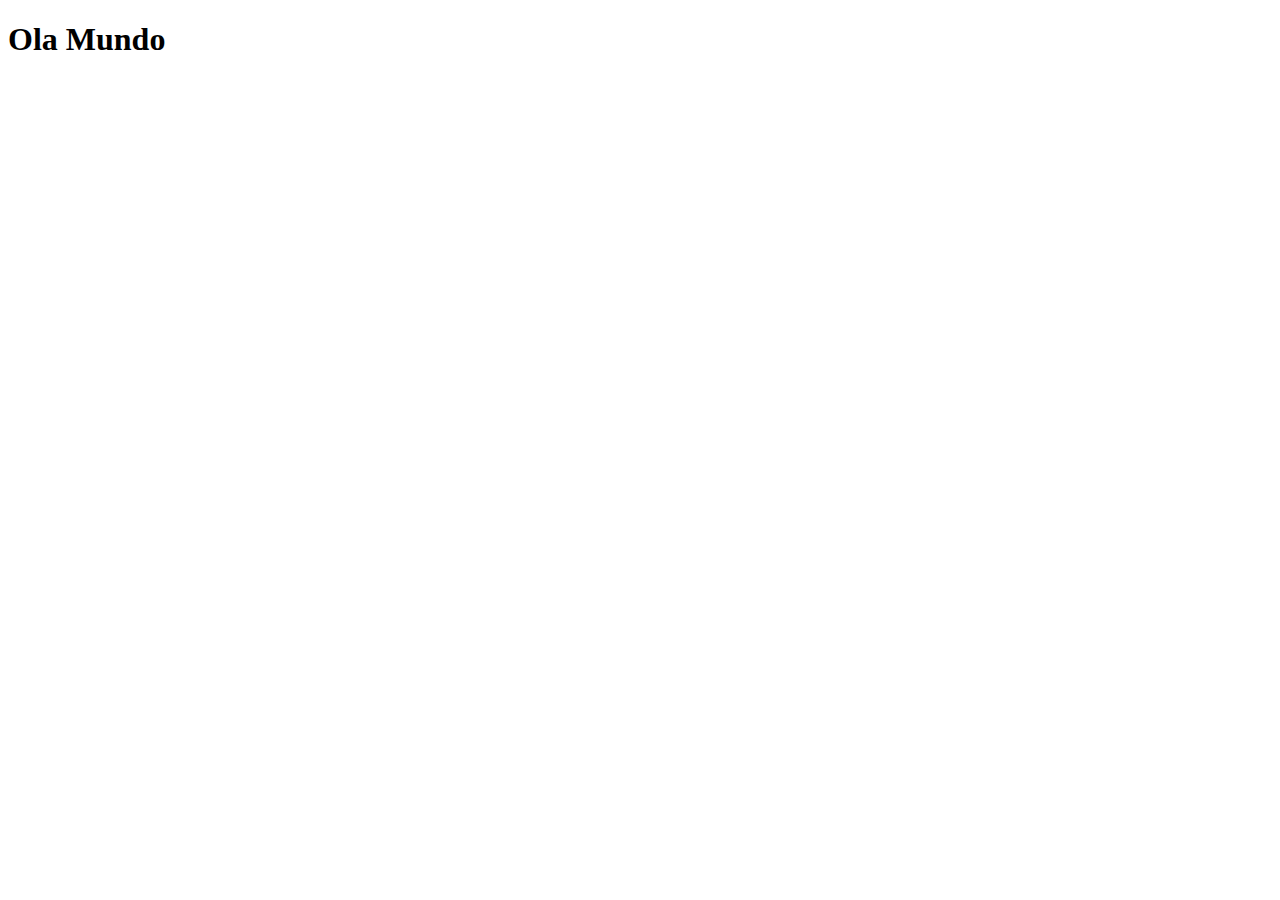
==== index.html @ 2c844b77 "Att" ====
<!DOCTYPE html>
<html lang="pt-br">
<head>
    <meta charset="UTF-8">
    <meta name="viewport" content="width=device-width, initial-scale=1.0">
    <link rel="shortcut icon" href="favicon.ico" type="image/x-icon">
    <title>Projeto Rede Sociais</title>
</head>
<body>
    <h1>Ola Mundo</h1>
</body>
</html>
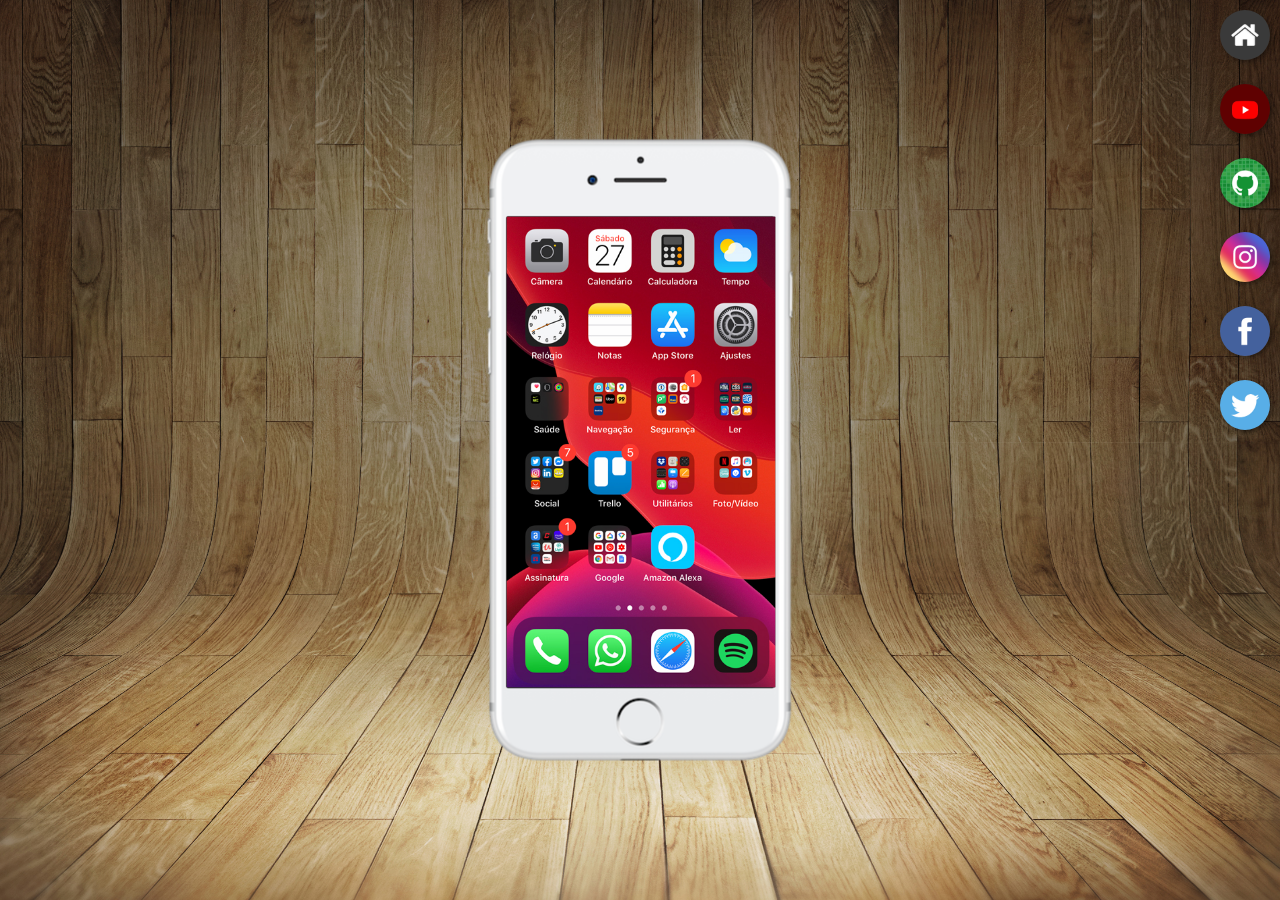
==== commit 7995b18e: "att" ====
--- a/index.html
+++ b/index.html
@@ -4,9 +4,22 @@
     <meta charset="UTF-8">
     <meta name="viewport" content="width=device-width, initial-scale=1.0">
     <link rel="shortcut icon" href="favicon.ico" type="image/x-icon">
+    <link rel="stylesheet" href="estilos/style.css">
     <title>Projeto Rede Sociais</title>
 </head>
 <body>
-    <h1>Ola Mundo</h1>
+    <main>
+        <section id="telefone">
+            <iframe src="home.html" frameborder="0" name="tela" id="tela"> navegador não compativel</iframe>
+        </section>
+        <section id="redes-socias">
+            <a href="#" target="tela"> <img src="imagens/logo-home.jpg" alt="home"></a><br>
+            <a href="#" target="tela"><img src="imagens/logo-youtube.jpg" alt=""></a><br>
+            <a href="#" target="tela"> <img src="imagens/logo-github.jpg" alt=""></a><br>
+            <a href="#" target="tela"><img src="imagens/logo-instagram.jpg" alt=""></a><br>
+            <a href="#" target="tela"><img src="imagens/logo-facebook.jpg" alt=""></a><br>
+            <a href="#" target="tela"><img src="imagens/logo-twitter.jpg" alt=""></a>
+        </section>
+    </main>
 </body>
 </html>--- a/estilos/style.css
+++ b/estilos/style.css
@@ -0,0 +1,55 @@
+@charset "UTF-8";
+
+*{
+    margin: 0;
+    padding: 0;
+    font-family: Arial, Helvetica, sans-serif;
+}
+html, body{
+    height: 100vh;
+    width: 100vw;
+    background-color: black;
+}
+
+body{
+    background: url(../imagens/fundo-madeira.jpg) no-repeat top center;
+    background-size: cover;
+    background-attachment: fixed;
+}
+main{
+    height: 100vh;
+    position: relative;
+}
+section#telefone{
+    position: absolute;
+    top: 50%; 
+    left: 50%;
+    transform: translate(-50%, -50%);
+    height: 627px;
+    width: 311px;
+    background:url(../imagens/frame-iphone.png) no-repeat;
+}
+iframe#tela{
+    position: relative;
+    top: 80px;
+    left: 22px;
+    height:471px;
+    width: 269px;
+  
+}
+section#redes-socias{
+    text-align: right;
+}
+section#redes-socias img{
+    width: 50px;
+    border-radius: 50%;
+    margin: 10px;
+    box-shadow: 2px 2px 5px rgba(0, 0, 0, 0.414);
+    box-sizing: border-box;
+}
+section#redes-socias img:hover{
+    border: 2px solid rgba(255, 255, 255, 0.589);
+    transform: translate(-3px, -3px);
+    box-shadow: 5px 5px 10px rgba(0, 0, 0, 0.578);
+    transition: transform .3s border 1s;
+}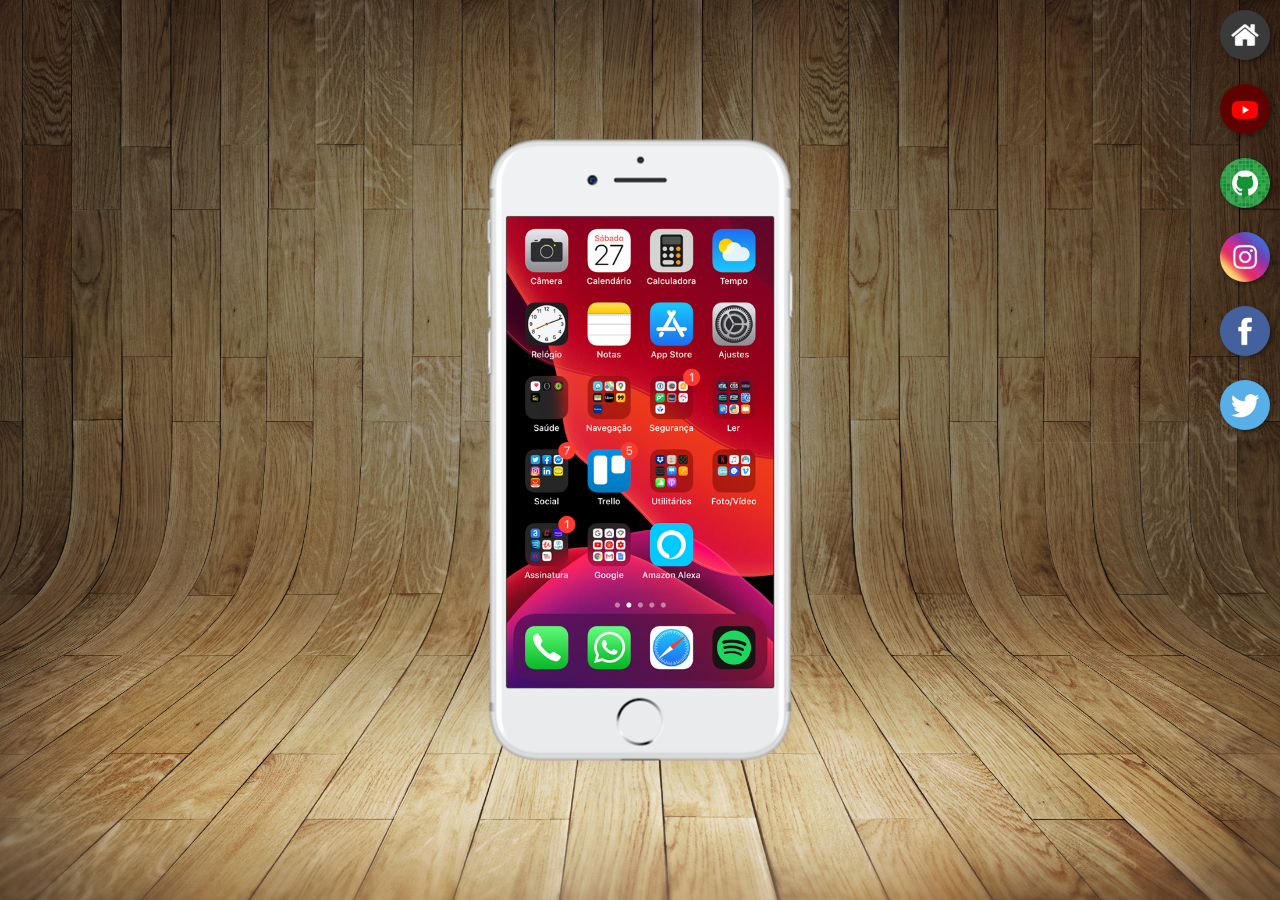
==== commit daa55d22: "atualização" ====
--- a/index.html
+++ b/index.html
@@ -10,15 +10,15 @@
 <body>
     <main>
         <section id="telefone">
-            <iframe src="home.html" frameborder="0" name="tela" id="tela"> navegador não compativel</iframe>
+            <iframe src="paginas/home.html" frameborder="0" name="tela" id="tela"> navegador não compativel</iframe>
         </section>
         <section id="redes-socias">
-            <a href="#" target="tela"> <img src="imagens/logo-home.jpg" alt="home"></a><br>
-            <a href="#" target="tela"><img src="imagens/logo-youtube.jpg" alt=""></a><br>
-            <a href="#" target="tela"> <img src="imagens/logo-github.jpg" alt=""></a><br>
-            <a href="#" target="tela"><img src="imagens/logo-instagram.jpg" alt=""></a><br>
-            <a href="#" target="tela"><img src="imagens/logo-facebook.jpg" alt=""></a><br>
-            <a href="#" target="tela"><img src="imagens/logo-twitter.jpg" alt=""></a>
+            <a href="paginas/home.html" target="tela"> <img src="imagens/logo-home.jpg" alt="home"></a><br>
+            <a href="paginas/youtube.html" target="tela"><img src="imagens/logo-youtube.jpg" alt=""></a><br>
+            <a href="paginas/github.html" target="tela"> <img src="imagens/logo-github.jpg" alt=""></a><br>
+            <a href="paginas/instagram.html" target="tela"><img src="imagens/logo-instagram.jpg" alt=""></a><br>
+            <a href="paginas/facebook.html" target="tela"><img src="imagens/logo-facebook.jpg" alt=""></a><br>
+            <a href="paginas/twitter.html" target="tela"><img src="imagens/logo-twitter.jpg" alt=""></a>
         </section>
     </main>
 </body>
--- a/estilos/style.css
+++ b/estilos/style.css
@@ -34,7 +34,7 @@
     top: 80px;
     left: 22px;
     height:471px;
-    width: 269px;
+    width: 267px;
   
 }
 section#redes-socias{
